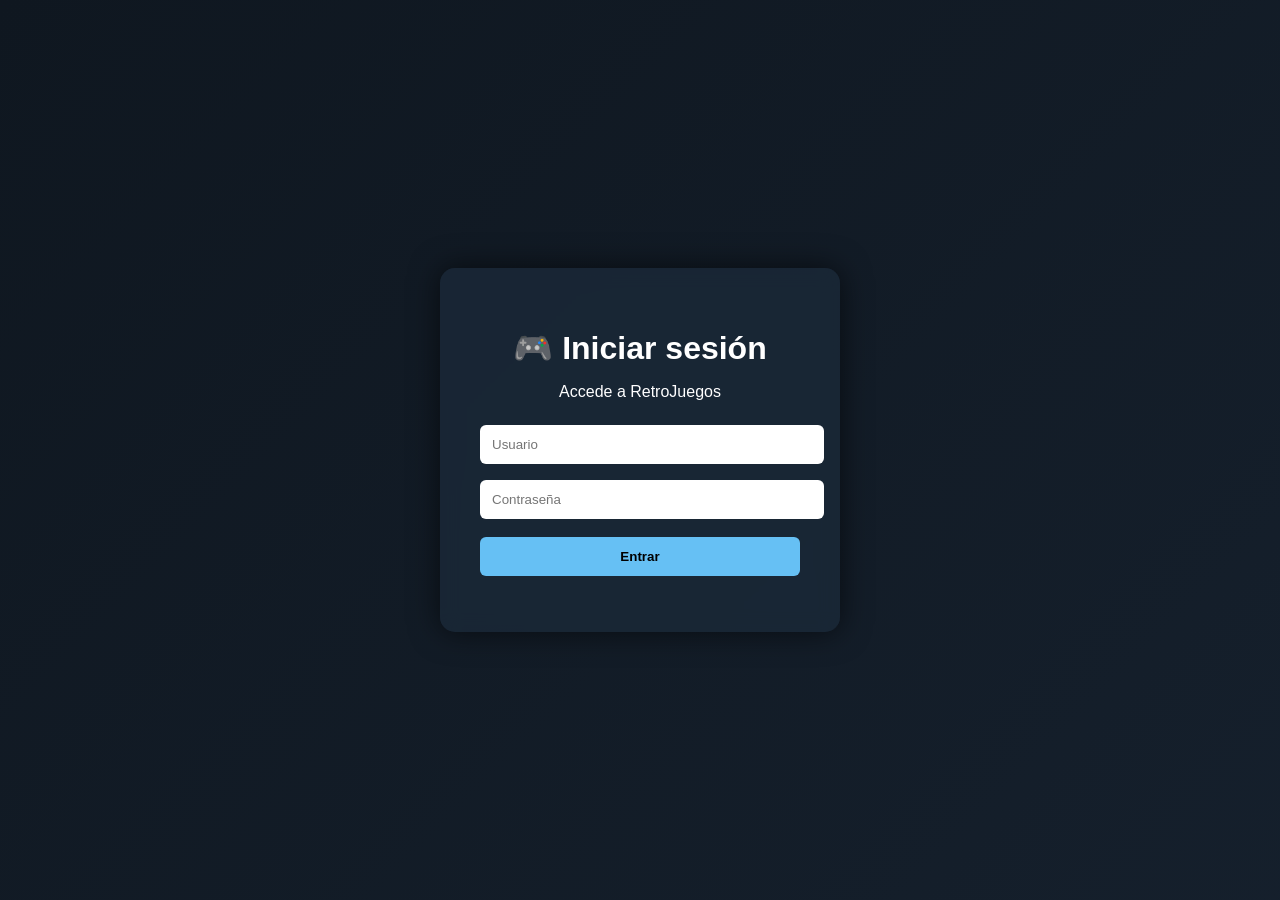
==== login.html @ 75657db9 "Add files via upload" ====
<!DOCTYPE html>
<html lang="es">

<head>
<meta charset="UTF-8">
<title>Steam Login Fake</title>
<link rel="stylesheet" href="style.css">
</head>

<body class="loginBody">

<div class="loginBackground"></div>

<div class="loginCard">

    <h1>🎮 Iniciar sesión</h1>

    <p class="sub">Accede a RetroJuegos</p>

    <input type="text" id="user" placeholder="Usuario">

    <input type="password" id="pass" placeholder="Contraseña">

    <button onclick="login()">Entrar</button>

    <p id="error"></p>

</div>

<script>
function login(){

    const u = document.getElementById("user").value;
    const p = document.getElementById("pass").value;

    if(!u || !p){
        document.getElementById("error").innerText = "Completa los campos";
        return;
    }

    localStorage.setItem("login","true");
    localStorage.setItem("usuario",u);

    window.location.href = "index.html";
}
</script>

</body>

</html>
---- style.css ----
body{
    margin:0;
    font-family:Arial, Helvetica, sans-serif;
    background:#0f1720;
    color:white;
}

/* ================= HEADER ================= */
header{
    display:flex;
    justify-content:space-between;
    align-items:center;
    padding:12px 20px;
    background:#1b2838;
    position:sticky;
    top:0;
}

.logo{
    font-size:20px;
    font-weight:bold;
}

.buscador input{
    padding:8px;
    border-radius:5px;
    border:none;
}

.buscador button{
    padding:8px 12px;
    background:#66c0f4;
    border:none;
    cursor:pointer;
    border-radius:5px;
}

/* ================= ÉPOCAS ================= */
.epocas{
    margin:10px 0;
}

.epocas button{
    padding:18px 28px;
    margin:5px;
    background:#2a475e;
    border:none;
    color:white;
    cursor:pointer;
    border-radius:6px;
    font-size:15px;
    transition:0.2s;
}

.epocas button:hover{
    background:#66c0f4;
    color:black;
    transform:scale(1.05);
}

/* ================= TITULOS ================= */
h2{
    margin-left:20px;
}

/* ================= CATÁLOGO ================= */
#catalogo{
    display:grid;
    grid-template-columns:repeat(auto-fit,minmax(250px,1fr));
    gap:15px;
    padding:20px;
}

.juego{
    background:#1b2838;
    border-radius:10px;
    overflow:hidden;
    box-shadow:0 0 10px rgba(0,0,0,0.4);
    transition:0.2s;
}

.juego:hover{
    transform:scale(1.02);
}

.juego img{
    width:100%;
    height:180px;
    object-fit:cover;
}

.juego h3{
    margin:10px;
}

.juego p{
    margin:0 10px 10px;
}

.juego button{
    width:90%;
    margin:10px;
    padding:10px;
    background:#66c0f4;
    border:none;
    cursor:pointer;
    border-radius:5px;
    font-weight:bold;
}

/* ================= CARRITO ================= */
.carrito{
    margin:20px;
    padding:20px;
    background:#1b2838;
    border-radius:10px;
}

.itemCarrito{
    display:flex;
    justify-content:space-between;
    background:#2a475e;
    padding:8px;
    margin:5px 0;
    border-radius:5px;
}

.carrito button{
    background:#ff4d4d;
    border:none;
    color:white;
    padding:5px 8px;
    cursor:pointer;
    border-radius:4px;
}

/* ================= BOTÓN PAGAR ================= */
.carrito > button{
    margin-top:10px;
    width:100%;
    padding:12px;
    background:#66c0f4;
    color:black;
    font-weight:bold;
    border:none;
    border-radius:6px;
    cursor:pointer;
}

/* ================= LOGIN ================= */
.loginBody{
    margin:0;
    height:100vh;
    display:flex;
    justify-content:center;
    align-items:center;
    overflow:hidden;
    font-family:Arial;
}

.loginBackground{
    position:absolute;
    width:100%;
    height:100%;
    background:linear-gradient(135deg,#0f1720,#1b2838,#0a0f18);
    background-size:400% 400%;
    animation:fondo 10s ease infinite;
    z-index:-1;
}

@keyframes fondo{
    0%{background-position:0% 50%}
    50%{background-position:100% 50%}
    100%{background-position:0% 50%}
}

.loginCard{
    background:rgba(27,40,56,0.85);
    backdrop-filter:blur(10px);
    padding:40px;
    border-radius:15px;
    width:320px;
    text-align:center;
    box-shadow:0 0 30px rgba(0,0,0,0.6);
}

.loginCard h1{
    margin-bottom:5px;
}

.loginCard input{
    width:100%;
    padding:12px;
    margin:8px 0;
    border:none;
    border-radius:6px;
    outline:none;
}

.loginCard button{
    width:100%;
    padding:12px;
    margin-top:10px;
    border:none;
    border-radius:6px;
    background:#66c0f4;
    font-weight:bold;
    cursor:pointer;
    transition:0.2s;
}

.loginCard button:hover{
    background:#4aa3d8;
}

#error{
    color:#ff4d4d;
    margin-top:10px;
}

/* ================= UTIL ================= */
.masJuegos{
    text-align:center;
    margin:20px;
}
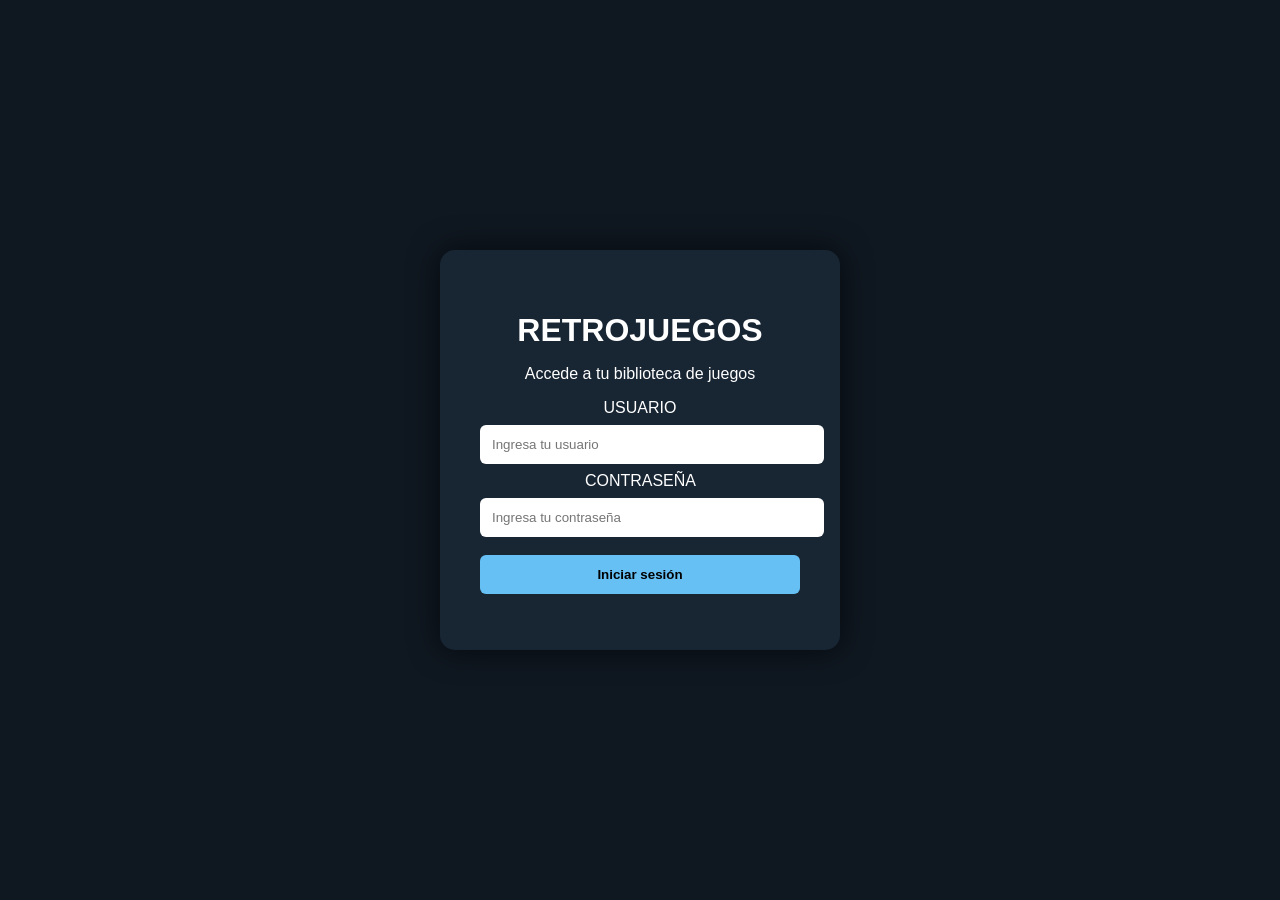
==== commit c617ec6d: "Update login.html" ====
--- a/login.html
+++ b/login.html
@@ -2,49 +2,88 @@
 <html lang="es">
 
 <head>
-<meta charset="UTF-8">
-<title>Steam Login Fake</title>
-<link rel="stylesheet" href="style.css">
+    <meta charset="UTF-8">
+    <meta name="viewport" content="width=device-width, initial-scale=1.0">
+    <title>RetroJuegos - Iniciar sesión</title>
+    <link rel="stylesheet" href="style.css">
 </head>
 
 <body class="loginBody">
 
-<div class="loginBackground"></div>
+    <div class="loginOverlay"></div>
 
-<div class="loginCard">
+    <div class="loginCard">
 
-    <h1>🎮 Iniciar sesión</h1>
+        <div class="loginLogo">
+            <h1>RETROJUEGOS</h1>
+            <p class="sub">
+                Accede a tu biblioteca de juegos
+            </p>
+        </div>
 
-    <p class="sub">Accede a RetroJuegos</p>
+        <div class="loginForm">
 
-    <input type="text" id="user" placeholder="Usuario">
+            <label>USUARIO</label>
+            <input
+                type="text"
+                id="user"
+                placeholder="Ingresa tu usuario">
 
-    <input type="password" id="pass" placeholder="Contraseña">
+            <label>CONTRASEÑA</label>
+            <input
+                type="password"
+                id="pass"
+                placeholder="Ingresa tu contraseña">
 
-    <button onclick="login()">Entrar</button>
+            <button onclick="login()">
+                Iniciar sesión
+            </button>
 
-    <p id="error"></p>
+            <p id="error"></p>
 
-</div>
+        </div>
 
-<script>
-function login(){
+    </div>
 
-    const u = document.getElementById("user").value;
-    const p = document.getElementById("pass").value;
+    <script>
 
-    if(!u || !p){
-        document.getElementById("error").innerText = "Completa los campos";
-        return;
-    }
+        function login() {
 
-    localStorage.setItem("login","true");
-    localStorage.setItem("usuario",u);
+            const usuario =
+                document.getElementById("user")
+                .value
+                .trim();
 
-    window.location.href = "index.html";
-}
-</script>
+            const clave =
+                document.getElementById("pass")
+                .value
+                .trim();
+
+            if (!usuario || !clave) {
+
+                document.getElementById("error")
+                    .textContent =
+                    "Completa todos los campos.";
+
+                return;
+            }
+
+            localStorage.setItem(
+                "login",
+                "true"
+            );
+
+            localStorage.setItem(
+                "usuario",
+                usuario
+            );
+
+            window.location.href =
+                "index.html";
+        }
+
+    </script>
 
 </body>
 
-</html>+</html>
